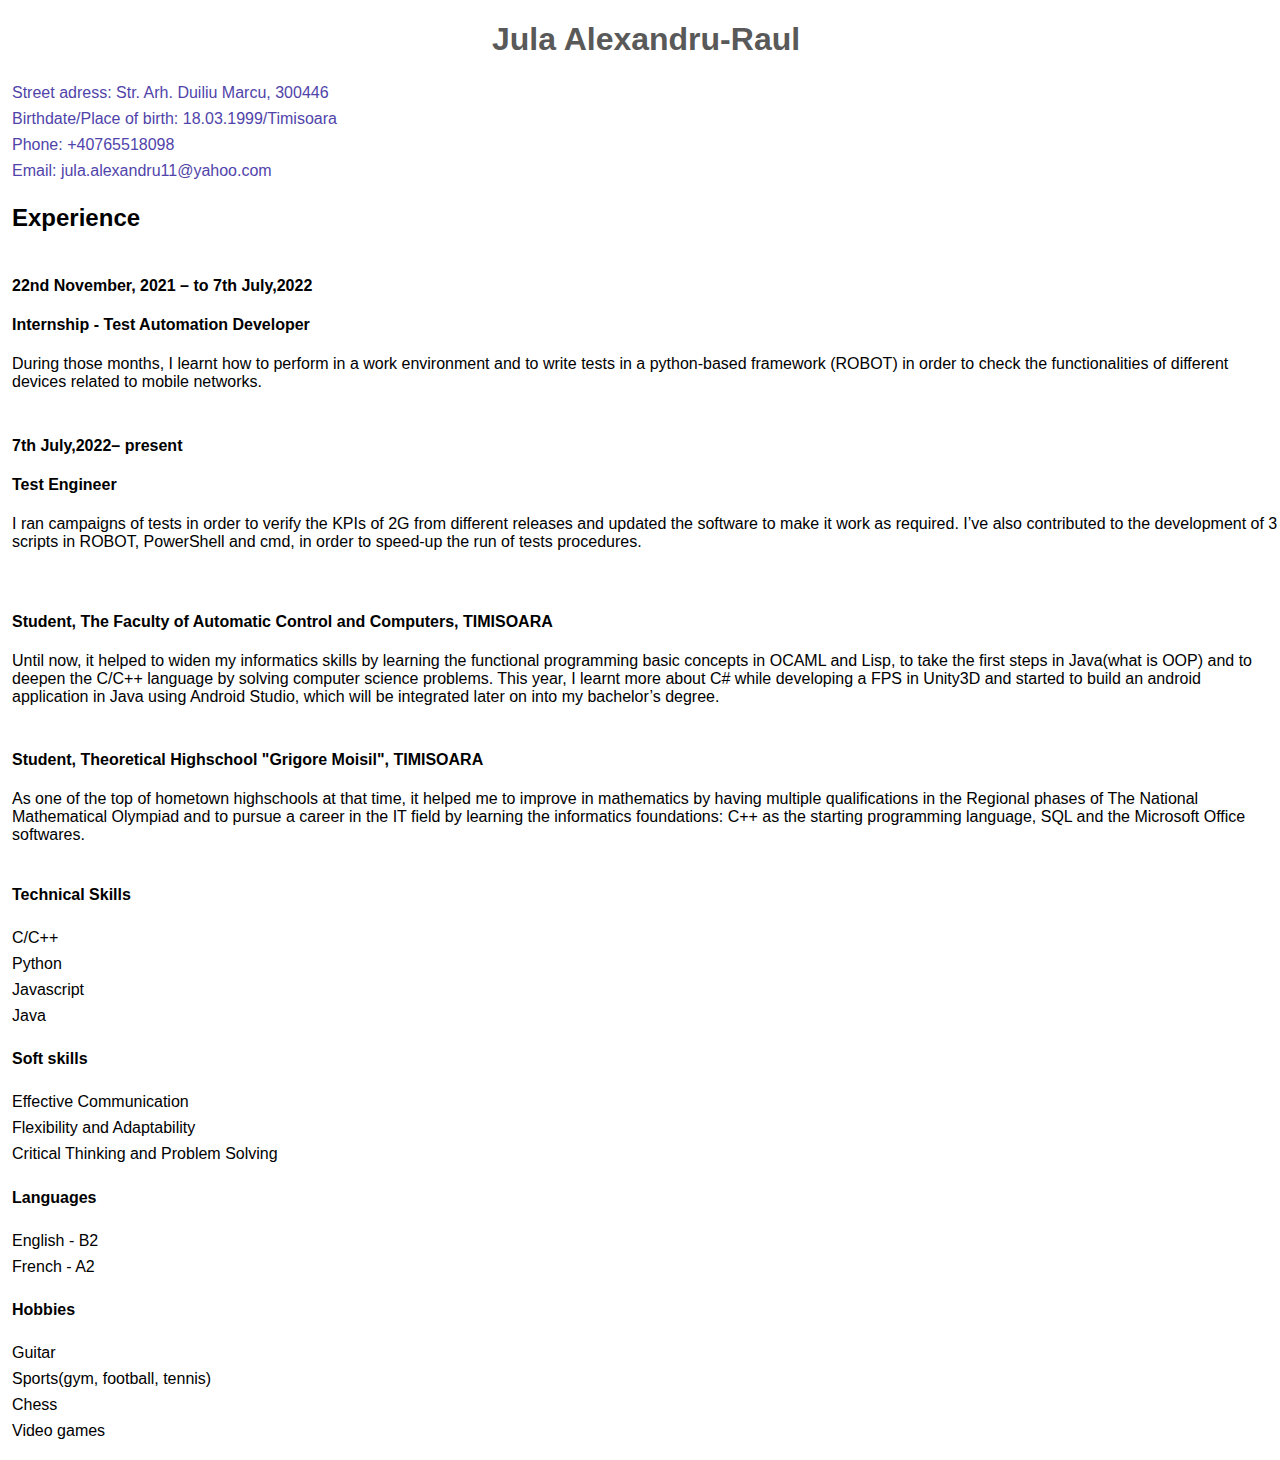
==== Alexandru-Raul_Jula-CV/src/index.html @ 693b1bef "Added cv src" ====
<!DOCTYPE html>
<html lang="en">
  <head>
    <meta charset="UTF-8" />
    <meta http-equiv="X-UA-Compatible" content="IE=edge" />
    <meta name="viewport" content="width=device-width, initial-scale=1.0" />
    <title>Alexandru-Raul_Jula_CV</title>
    <link rel="stylesheet" href="../css/styles.css" />
  </head>
  <body>
    <header>
      <div class="header-content">
        <h1>Jula Alexandru-Raul</h1>

        <ul class="contact">
          <li>Street adress: Str. Arh. Duiliu Marcu, 300446 </li>
          <li>Birthdate/Place of birth: 18.03.1999/Timisoara</li>
          <li>Phone: +40765518098</li>
          <li>Email: jula.alexandru11@yahoo.com</li>
        </ul>
      </div>
    </header>

    <section class="experience">
      <h2>Experience</h2>

      <ul>
        <li>
          <h4 class="period">22nd November, 2021 – to 7th July,2022</h4>
          <h4 class="role">Internship - Test Automation Developer</h4>
          <p>
            During those months, I learnt how to perform in a work environment
            and to write tests in a python-based framework (ROBOT) in order to
            check the functionalities of different devices related to mobile
            networks.
          </p>
        </li>
        <li>
          <h4 class="period">7th July,2022– present</h4>
          <h4 class="role">Test Engineer</h4>
          <p>
            I ran campaigns of tests in order to verify the KPIs of 2G from
            different releases and updated the software to make it work as
            required. I’ve also contributed to the development of 3 scripts in
            ROBOT, PowerShell and cmd, in order to speed-up the run of tests
            procedures.
          </p>
        </li>
      </ul>
      <p></p>
    </section>

    <section class="education">
      <ul>
        <li>
          <h4 class="role">
            Student, The Faculty of Automatic Control and Computers, TIMISOARA
          </h4>
          <p>
            Until now, it helped to widen my informatics skills by learning the
            functional programming basic concepts in OCAML and Lisp, to take the
            first steps in Java(what is OOP) and to deepen the C/C++ language by
            solving computer science problems. This year, I learnt more about C#
            while developing a FPS in Unity3D and started to build an android
            application in Java using Android Studio, which will be integrated
            later on into my bachelor’s degree.
          </p>
        </li>
        <li>
          <h4 class="role">
            Student, Theoretical Highschool "Grigore Moisil", TIMISOARA
          </h4>
          <p>
            As one of the top of hometown highschools at that time, it helped me
            to improve in mathematics by having multiple qualifications in the
            Regional phases of The National Mathematical Olympiad and to pursue
            a career in the IT field by learning the informatics foundations:
            C++ as the starting programming language, SQL and the Microsoft
            Office softwares.
          </p>
        </li>
      </ul>
    </section>

    <section class="skills">
      <h4>Technical Skills</h4>
      <ul>
        <li>C/C++</li>
        <li>Python</li>
        <li>Javascript</li>
        <li>Java</li>
      </ul>
      <h4>Soft skills</h4>
      <ul>
        <li>Effective Communication</li>
        <li>Flexibility and Adaptability</li>
        <li>Critical Thinking and Problem Solving</li>
      </ul>
    </section>

    <section class="other">
      <h4>Languages</h4>

      <ul>
        <li>English - B2</li>
        <li>French - A2</li>
      </ul>

      <h4>Hobbies</h4>

      <ul>
        <li>Guitar</li>
        <li>Sports(gym, football, tennis)</li>
        <li>Chess</li>
        <li>Video games</li>
      </ul>
    </section>
  </body>
</html>
---- Alexandru-Raul_Jula-CV/css/styles.css ----
body {
  font-family: Verdana, Geneva, Tahoma, sans-serif;
  margin: 0;
  margin-left: 12px;
}
body .header-content h1 {
  text-align: center;
  color: rgb(89, 89, 89);
  font-weight: 700;
}
body .header-content ul {
  list-style-type: none;
  color: rgb(80, 68, 170);
  font-weight: 500;
  padding: 0;
}
body ul {
  list-style-type: none;
  font-weight: 500;
  padding: 0;
}
body li {
  padding-top: 4px;
  padding-bottom: 4px;
}/*# sourceMappingURL=styles.css.map */
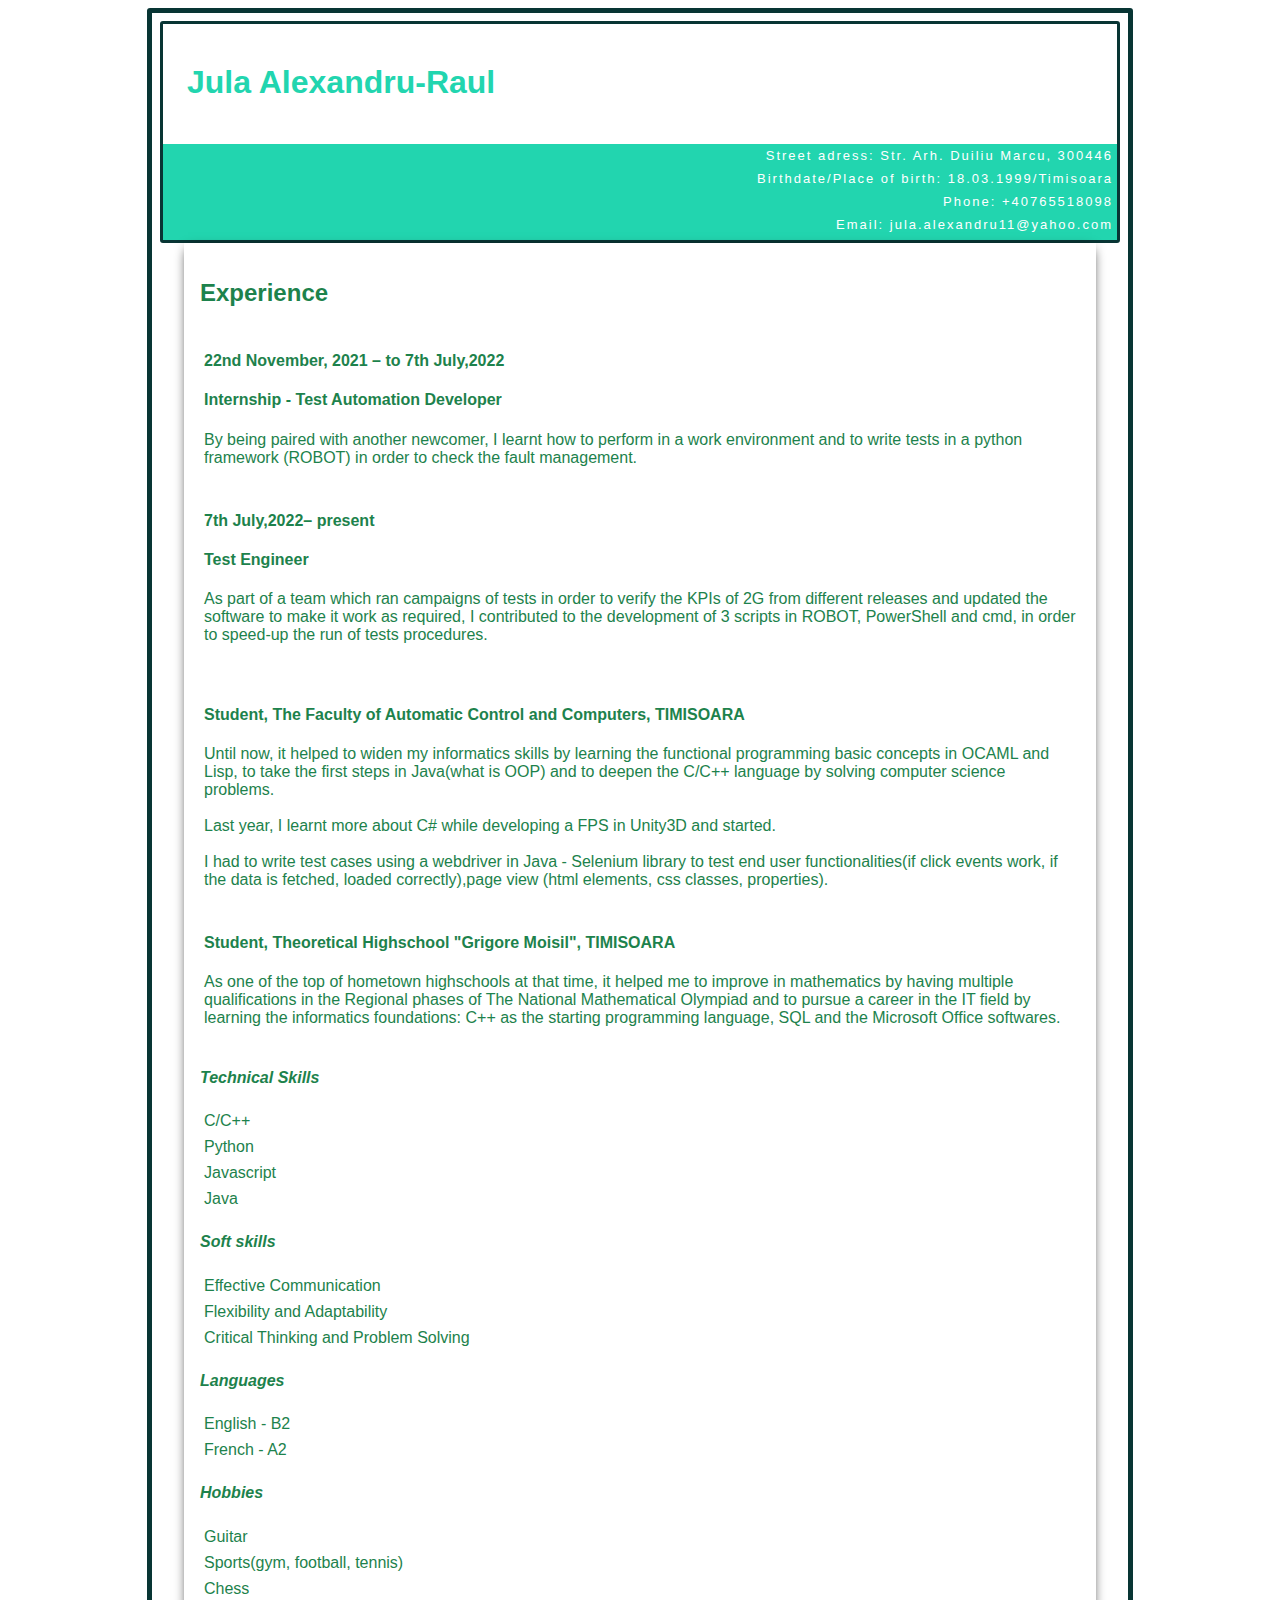
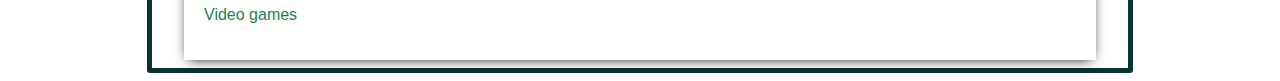
==== commit 29772ec6: "Update 1.1" ====
--- a/Alexandru-Raul_Jula-CV/src/index.html
+++ b/Alexandru-Raul_Jula-CV/src/index.html
@@ -10,110 +10,120 @@
   <body>
     <header>
       <div class="header-content">
-        <h1>Jula Alexandru-Raul</h1>
 
-        <ul class="contact">
-          <li>Street adress: Str. Arh. Duiliu Marcu, 300446 </li>
-          <li>Birthdate/Place of birth: 18.03.1999/Timisoara</li>
-          <li>Phone: +40765518098</li>
-          <li>Email: jula.alexandru11@yahoo.com</li>
-        </ul>
+        <div class = "white-background">
+          <h1>Jula Alexandru-Raul</h1>
+        </div>
+        
+
+        <div class = "colored-background">
+          <ul class="contact">
+            <li>Street adress: Str. Arh. Duiliu Marcu, 300446 </li>
+            <li>Birthdate/Place of birth: 18.03.1999/Timisoara</li>
+            <li>Phone: +40765518098</li>
+            <li>Email: jula.alexandru11@yahoo.com</li>
+          </ul>
+        </div>
+        
       </div>
     </header>
 
-    <section class="experience">
-      <h2>Experience</h2>
+    <div class = "cv-content">
+      <section class="experience">
+        <h2>Experience</h2>
+  
+        <ul>
+          <li>
+            <h4 class="period">22nd November, 2021 – to 7th July,2022</h4>
+            <h4 class="role">Internship - Test Automation Developer</h4>
+            <p>
+              By being paired with another newcomer, I learnt how to perform in a work environment
+              and to write tests in a python framework (ROBOT) in order to
+              check the fault management.
+            </p>
+          </li>
+          <li>
+            <h4 class="period">7th July,2022– present</h4>
+            <h4 class="role">Test Engineer</h4>
+            <p>
+              As part of a team which ran campaigns of tests in order to verify the KPIs of 2G from
+              different releases and updated the software to make it work as
+              required, I contributed to the development of 3 scripts in
+              ROBOT, PowerShell and cmd, in order to speed-up the run of tests
+              procedures.
+            </p>
+          </li>
+        </ul>
+        <p></p>
+      </section>
+  
+      <section class="education">
+        <ul>
+          <li>
+            <h4 class="role">
+              Student, The Faculty of Automatic Control and Computers, TIMISOARA
+            </h4>
+            <p>
+              Until now, it helped to widen my informatics skills by learning the
+              functional programming basic concepts in OCAML and Lisp, to take the
+              first steps in Java(what is OOP) and to deepen the C/C++ language by
+              solving computer science problems.</br></br> Last year, I learnt more about C#
+              while developing a FPS in Unity3D and started. </br></br>
 
-      <ul>
-        <li>
-          <h4 class="period">22nd November, 2021 – to 7th July,2022</h4>
-          <h4 class="role">Internship - Test Automation Developer</h4>
-          <p>
-            During those months, I learnt how to perform in a work environment
-            and to write tests in a python-based framework (ROBOT) in order to
-            check the functionalities of different devices related to mobile
-            networks.
-          </p>
-        </li>
-        <li>
-          <h4 class="period">7th July,2022– present</h4>
-          <h4 class="role">Test Engineer</h4>
-          <p>
-            I ran campaigns of tests in order to verify the KPIs of 2G from
-            different releases and updated the software to make it work as
-            required. I’ve also contributed to the development of 3 scripts in
-            ROBOT, PowerShell and cmd, in order to speed-up the run of tests
-            procedures.
-          </p>
-        </li>
-      </ul>
-      <p></p>
-    </section>
-
-    <section class="education">
-      <ul>
-        <li>
-          <h4 class="role">
-            Student, The Faculty of Automatic Control and Computers, TIMISOARA
-          </h4>
-          <p>
-            Until now, it helped to widen my informatics skills by learning the
-            functional programming basic concepts in OCAML and Lisp, to take the
-            first steps in Java(what is OOP) and to deepen the C/C++ language by
-            solving computer science problems. This year, I learnt more about C#
-            while developing a FPS in Unity3D and started to build an android
-            application in Java using Android Studio, which will be integrated
-            later on into my bachelor’s degree.
-          </p>
-        </li>
-        <li>
-          <h4 class="role">
-            Student, Theoretical Highschool "Grigore Moisil", TIMISOARA
-          </h4>
-          <p>
-            As one of the top of hometown highschools at that time, it helped me
-            to improve in mathematics by having multiple qualifications in the
-            Regional phases of The National Mathematical Olympiad and to pursue
-            a career in the IT field by learning the informatics foundations:
-            C++ as the starting programming language, SQL and the Microsoft
-            Office softwares.
-          </p>
-        </li>
-      </ul>
-    </section>
-
-    <section class="skills">
-      <h4>Technical Skills</h4>
-      <ul>
-        <li>C/C++</li>
-        <li>Python</li>
-        <li>Javascript</li>
-        <li>Java</li>
-      </ul>
-      <h4>Soft skills</h4>
-      <ul>
-        <li>Effective Communication</li>
-        <li>Flexibility and Adaptability</li>
-        <li>Critical Thinking and Problem Solving</li>
-      </ul>
-    </section>
-
-    <section class="other">
-      <h4>Languages</h4>
-
-      <ul>
-        <li>English - B2</li>
-        <li>French - A2</li>
-      </ul>
-
-      <h4>Hobbies</h4>
-
-      <ul>
-        <li>Guitar</li>
-        <li>Sports(gym, football, tennis)</li>
-        <li>Chess</li>
-        <li>Video games</li>
-      </ul>
-    </section>
+              I had to write test cases using a webdriver in Java - Selenium library to test end user
+              functionalities(if click events work, if the data is fetched, loaded correctly),page
+              view (html elements, css classes, properties). 
+            </p>
+          </li>
+          <li>
+            <h4 class="role">
+              Student, Theoretical Highschool "Grigore Moisil", TIMISOARA
+            </h4>
+            <p>
+              As one of the top of hometown highschools at that time, it helped me
+              to improve in mathematics by having multiple qualifications in the
+              Regional phases of The National Mathematical Olympiad and to pursue
+              a career in the IT field by learning the informatics foundations:
+              C++ as the starting programming language, SQL and the Microsoft
+              Office softwares.
+            </p>
+          </li>
+        </ul>
+      </section>
+  
+      <section class="skills">
+        <h4>Technical Skills</h4>
+        <ul>
+          <li>C/C++</li>
+          <li>Python</li>
+          <li>Javascript</li>
+          <li>Java</li>
+        </ul>
+        <h4>Soft skills</h4>
+        <ul>
+          <li>Effective Communication</li>
+          <li>Flexibility and Adaptability</li>
+          <li>Critical Thinking and Problem Solving</li>
+        </ul>
+      </section>
+  
+      <section class="other">
+        <h4>Languages</h4>
+  
+        <ul>
+          <li>English - B2</li>
+          <li>French - A2</li>
+        </ul>
+  
+        <h4>Hobbies</h4>
+  
+        <ul>
+          <li>Guitar</li>
+          <li>Sports(gym, football, tennis)</li>
+          <li>Chess</li>
+          <li>Video games</li>
+        </ul>
+      </section>
+    </div>
   </body>
 </html>
--- a/Alexandru-Raul_Jula-CV/css/styles.css
+++ b/Alexandru-Raul_Jula-CV/css/styles.css
@@ -1,18 +1,64 @@
+@media screen and (max-width: 1440) {
+  body {
+    width: 10rem;
+  }
+}
+@media screen and (max-width: 1156px) {
+  body {
+    width: 20rem;
+  }
+}
 body {
   font-family: Verdana, Geneva, Tahoma, sans-serif;
-  margin: 0;
-  margin-left: 12px;
+  margin: 0.5rem auto;
+  width: 60rem;
+  padding: 0.5rem 0.5rem;
+  color: rgb(29, 130, 76);
+  z-index: -1;
+  border: 5px solid rgb(8, 53, 52);
+  border-radius: 3px;
+}
+body .header-content {
+  z-index: 1;
+  border: 3px solid rgb(8, 53, 52);
+  border-radius: 3px;
+}
+body .header-content .white-background {
+  height: 7.5rem;
+}
+body .header-content .colored-background {
+  height: 6rem;
+  background-color: rgb(34, 213, 175);
+  text-align: right;
+}
+body .header-content .colored-background .contact {
+  margin: auto 0;
+  letter-spacing: 0.125rem;
+  font-family: "Franklin Gothic Medium", "Arial Narrow", Arial, sans-serif;
+  font-weight: 300;
+  font-size: large;
 }
 body .header-content h1 {
-  text-align: center;
-  color: rgb(89, 89, 89);
+  margin: 0;
+  text-align: left;
+  color: rgb(34, 213, 175);
   font-weight: 700;
+  position: relative;
+  top: 2.5rem;
+  left: 1.5rem;
 }
 body .header-content ul {
   list-style-type: none;
-  color: rgb(80, 68, 170);
+  color: white;
   font-weight: 500;
   padding: 0;
+  display: flex;
+  justify-content: space-evenly;
+  flex-direction: column;
+}
+body .header-content ul li {
+  font-weight: bolder;
+  font-size: small;
 }
 body ul {
   list-style-type: none;
@@ -20,6 +66,14 @@
   padding: 0;
 }
 body li {
-  padding-top: 4px;
-  padding-bottom: 4px;
+  padding: 0.25rem;
+}
+body section:not(.experience, .education) h4 {
+  font-style: italic;
+}
+body .cv-content {
+  margin: 0 1.5rem;
+  box-shadow: 0 0.175rem 0.75rem -0.25rem #000000;
+  padding: 1rem;
+  z-index: 1;
 }/*# sourceMappingURL=styles.css.map */